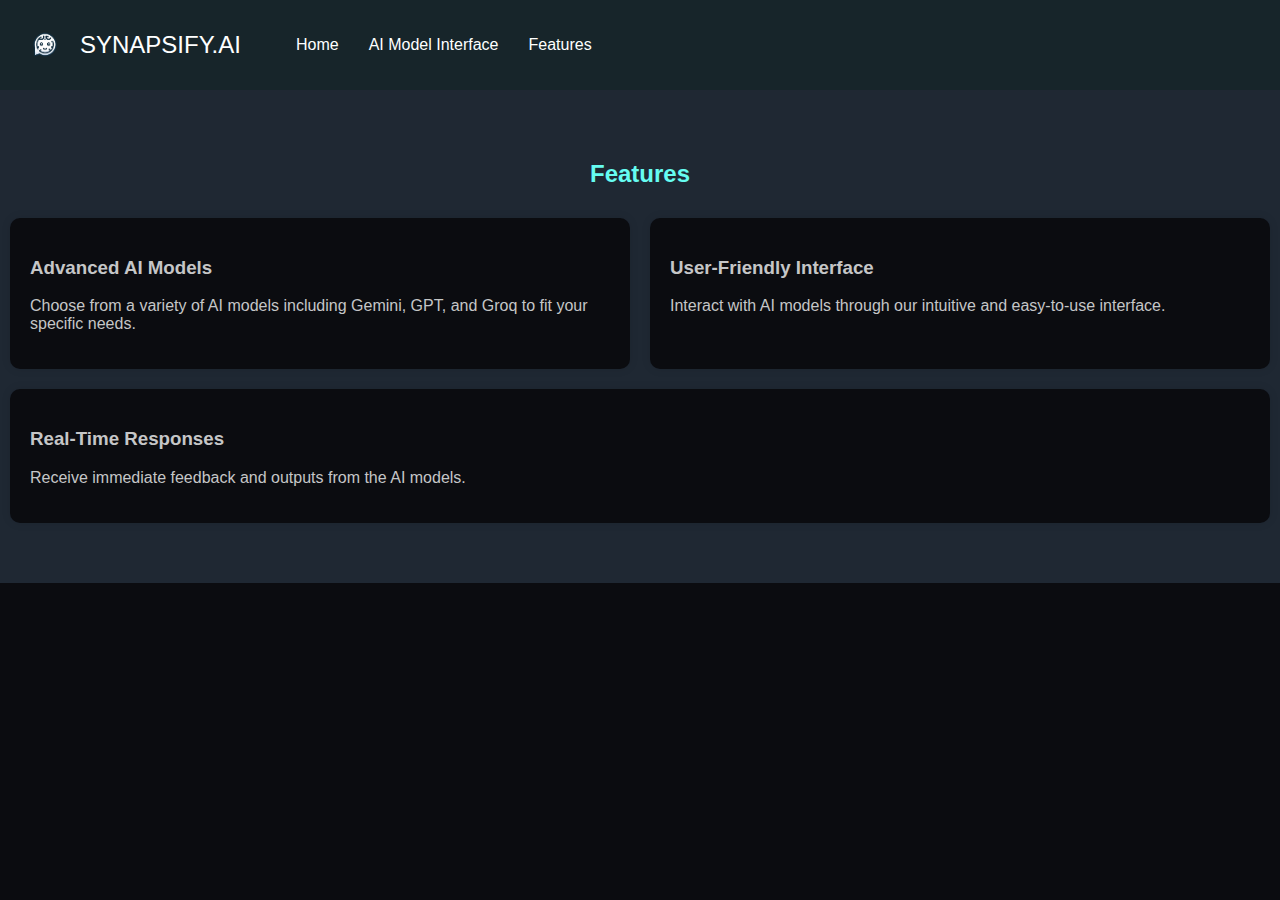
==== features.html @ 52b6091f "Add files via upload" ====
<!DOCTYPE html>
<html lang="en">
<head>
    <meta charset="UTF-8">
    <meta name="viewport" content="width=device-width, initial-scale=1.0">
    <title>SYNAPSIFY.AI - Home</title>
    <link rel="stylesheet" href="features.css">
</head>
<body>
    <header>
        <div class="logo-container">
            <img src="logo-removebg-preview.png" alt="Synapsify.ai Logo" class="logo">
            <span class="site-name">SYNAPSIFY.AI</span>
        </div>
        <nav>
            <ul class="nav-links">
                <li><a href="#">Home</a></li>
                <li><a href="page2.html">AI Model Interface</a></li>
                <li><a href="#features">Features</a></li>
            </ul>
        </nav>
    </header>
    <section id="features" class="features">
        <div class="container">
            <h2>Features</h2>
            <div class="feature-list">
                <div class="feature-item">
                    <h3>Advanced AI Models</h3>
                    <p>Choose from a variety of AI models including Gemini, GPT, and Groq to fit your specific needs.</p>
                </div>
                <div class="feature-item">
                    <h3>User-Friendly Interface</h3>
                    <p>Interact with AI models through our intuitive and easy-to-use interface.</p>
                </div>
                <div class="feature-item">
                    <h3>Real-Time Responses</h3>
                    <p>Receive immediate feedback and outputs from the AI models.</p>
                </div>
            </div>
        </div>
    </section>
</body>
</html>
---- features.css ----
body {
    font-family: Arial, sans-serif;
    background: #0B0C10;
    color: #FEFFFF;
    margin: 0;
    padding: 0;
}

header {
    display: flex;
    align-items: center;
    background: #17252A;
    padding: 20px;
}

.logo-container {
    display: flex;
    align-items: center;
}

.logo {
    height: 50px;
    margin-right: 10px;
}

.site-name {
    font-size: 24px;
    color: #FEFFFF;
}

.nav-links {
    display: flex;
    list-style: none;
    margin-left: auto;
}

.nav-links li {
    margin: 0 15px;
}

.nav-links a {
    text-decoration: none;
    color: #FEFFFF;
    transition: color 0.3s ease;
}

.nav-links a:hover {
    color: #DEF2F1;
}


.features {
    background: #1F2833;
    padding: 50px 0;
}

.features h2 {
    text-align: center;
    color: #66FCF1;
    margin-bottom: 20px;
}

.feature-list {
    display: flex;
    justify-content: space-around;
    flex-wrap: wrap;
}

.feature-item {
    background: #0B0C10;
    padding: 20px;
    margin: 10px;
    border-radius: 10px;
    box-shadow: 0 0 10px rgba(0, 0, 0, 0.1);
    flex: 1 1 calc(33% - 20px);
    min-width: 250px;
    color: #C5C6C7;
}
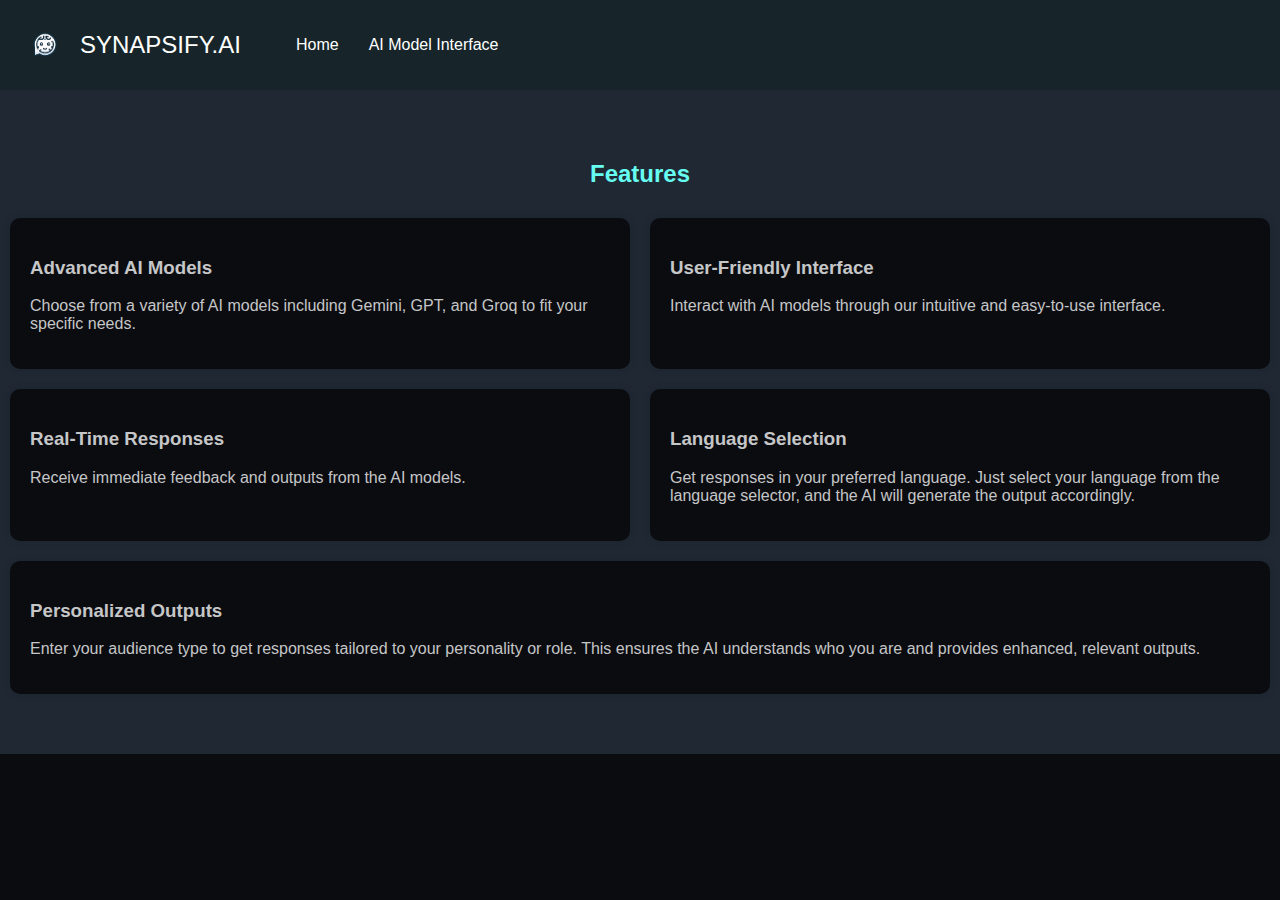
==== commit 6f48e3e2: "Update features.html" ====
--- a/features.html
+++ b/features.html
@@ -14,9 +14,8 @@
         </div>
         <nav>
             <ul class="nav-links">
-                <li><a href="#">Home</a></li>
+                <li><a href="new.html">Home</a></li>
                 <li><a href="page2.html">AI Model Interface</a></li>
-                <li><a href="#features">Features</a></li>
             </ul>
         </nav>
     </header>
@@ -36,8 +35,16 @@
                     <h3>Real-Time Responses</h3>
                     <p>Receive immediate feedback and outputs from the AI models.</p>
                 </div>
+                <div class="feature-item">
+                    <h3>Language Selection</h3>
+                    <p>Get responses in your preferred language. Just select your language from the language selector, and the AI will generate the output accordingly.</p>
+                </div>
+                <div class="feature-item">
+                    <h3>Personalized Outputs</h3>
+                    <p>Enter your audience type to get responses tailored to your personality or role. This ensures the AI understands who you are and provides enhanced, relevant outputs.</p>
+                </div>
             </div>
         </div>
     </section>
 </body>
-</html>+</html>
